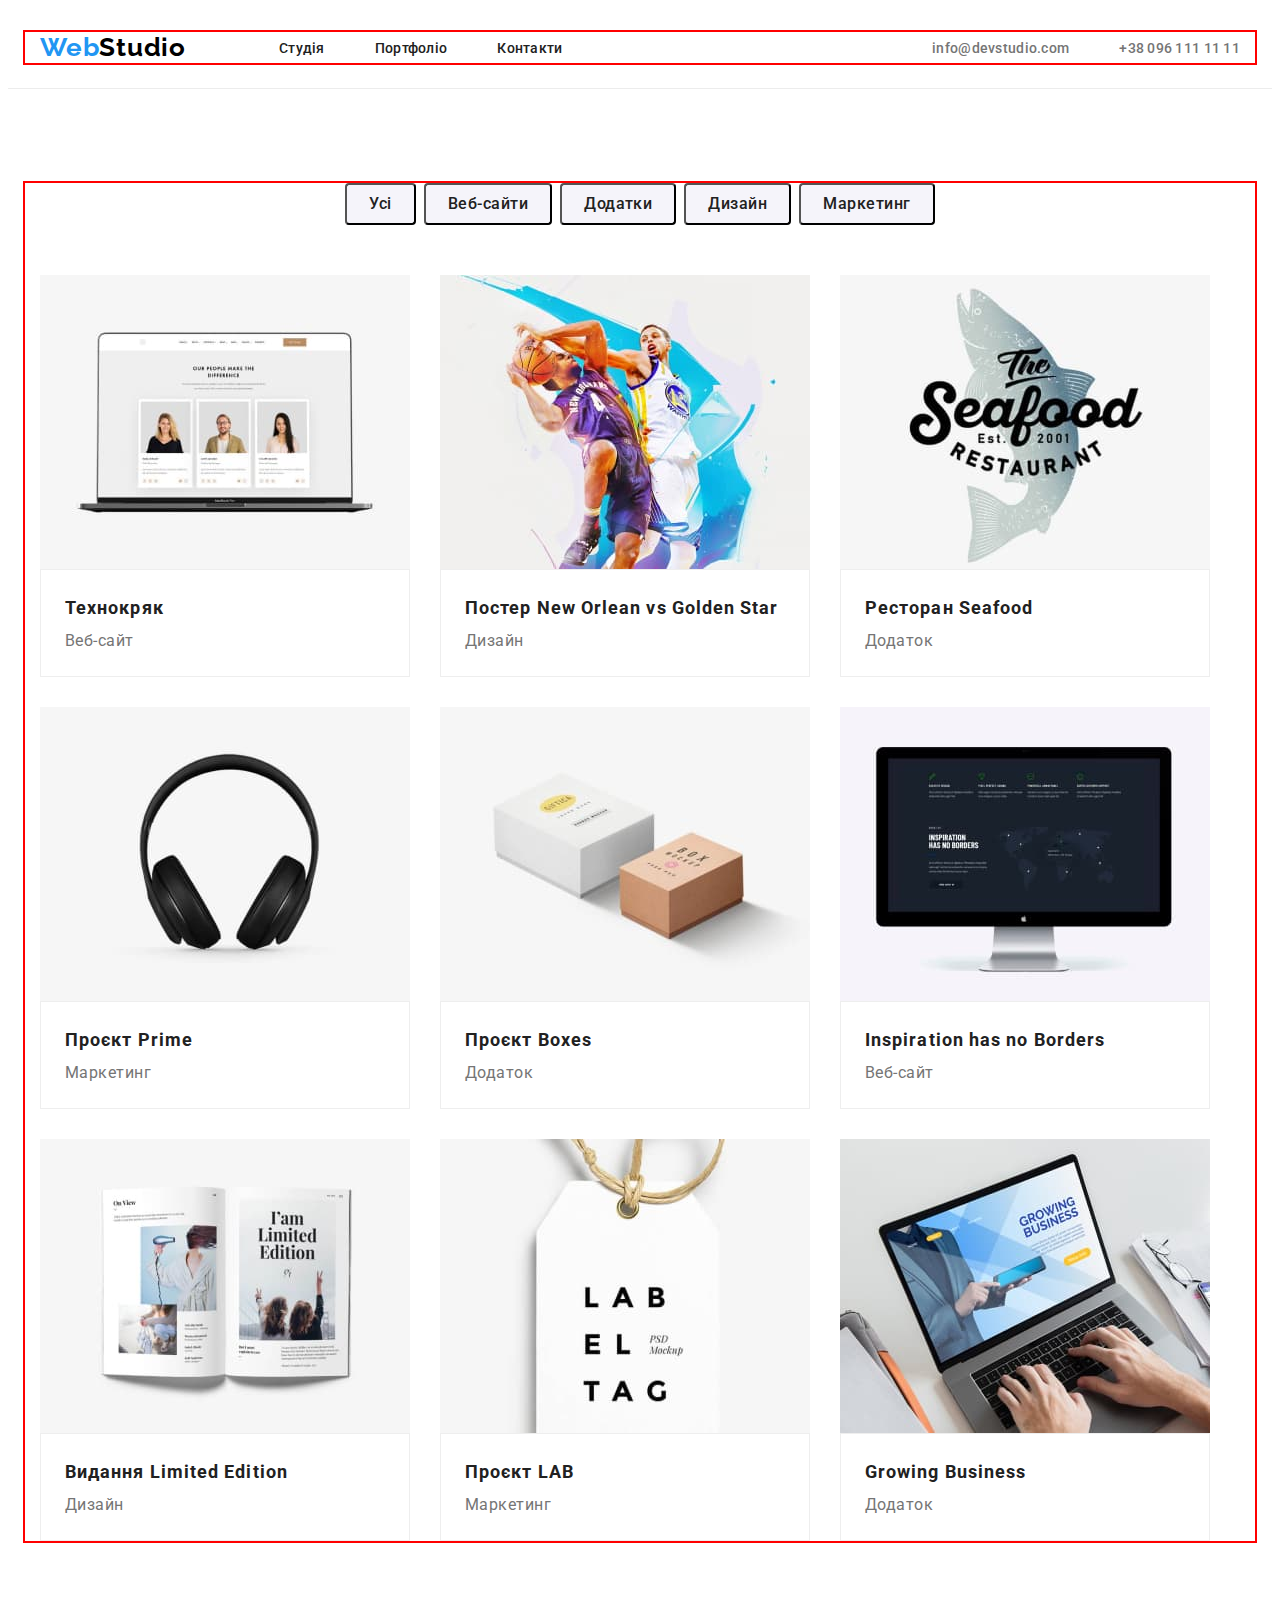
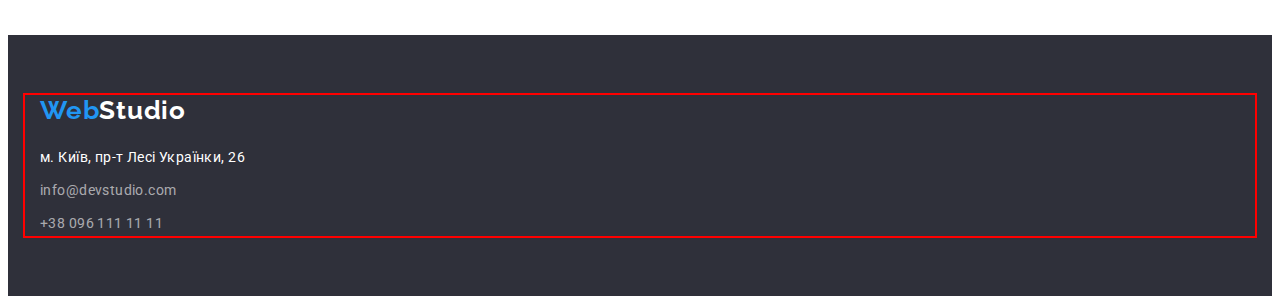
==== portfolio.html @ a434efb7 "First" ====
<!DOCTYPE html>
<html lang="uk">
<head>
    <meta charset="UTF-8">
    <meta http-equiv="X-UA-Compatible" content="IE=edge">
    <meta name="viewport" content="width=device-width, initial-scale=1.0">
    <title>Portfolio</title>
    <link rel="preconnect" href="https://fonts.googleapis.com">
    <link rel="preconnect" href="https://fonts.gstatic.com" crossorigin>
    <link href="https://fonts.googleapis.com/css2?family=Raleway:wght@700&family=Roboto:wght@400;500;700;900&display=swap" rel="stylesheet">
    <link rel="stylesheet" href="https://cdnjs.cloudflare.com/ajax/libs/modern-normalize/1.1.0/modern-normalize.min.css"
    integrity="sha512-wpPYUAdjBVSE4KJnH1VR1HeZfpl1ub8YT/NKx4PuQ5NmX2tKuGu6U/JRp5y+Y8XG2tV+wKQpNHVUX03MfMFn9Q=="
    crossorigin="anonymous" referrerpolicy="no-referrer" />
    <link rel="stylesheet" href="./css/styles.css">
</head>
<body>
    <header class="header">
        <div class="container header-container">
            <a href="./index.html" class="logo link" lang="en">
                Web<span class="logo-studio">Studio</span>
            </a>
            <nav class="header-upnav">
                <ul class="header-nav">
                    <li><a href="./index.html" class="header-nav-link link">Студія</a></li>
                    <li><a href="#" class="header-nav-link link">Портфоліо</a></li>
                    <li><a href="#" class="header-nav-link link">Контакти</a></li>
                </ul>
            </nav>
            <ul class="header-nav-list">
                <li>
                    <a class="header-nav-address link" href="mailto:info@devstudio.com">info@devstudio.com</a>
                </li>
                <li>
                    <a class="header-nav-contact link" href="tel:+380961111111">+38 096 111 11 11</a>
                </li>
            </ul>
        </div>
    </header>
    
    <main>
        <section class="portfolio">
        <div class="container">
            <ul class="all-btn">
                <li><button class="portfolio-btn" type="button">Усі</button>
                </li>
                <li><button class="portfolio-btn" type="button">Веб-сайти</button>
                </li>
                <li><button class="portfolio-btn" type="button">Додатки</button>
                </li>
                <li><button class="portfolio-btn" type="button">Дизайн</button>
                </li>
                <li><button class="portfolio-btn" type="button">Маркетинг</button>
                </li>
            </ul>
            
                <ul class="portfolio-uplist">
                    <li class="portfolio-list">
                        <img class="portfolio-item" src="./images/img1.jpg" alt="Веб-сайт" width="370" height="294">
                        <div class="under-photo">
                            <h2 class="portfolio-title">Технокряк</h2>
                            <p class="portfolio-text">Веб-сайт</p>
                        </div>
                    </li>
                    <li class="portfolio-list">
                        <img class="portfolio-item" src="./images/img2.jpg" alt="Дизайн"  width="370" height="294">
                        <div class="under-photo">
                            <h2 class="portfolio-title">Постер New Orlean vs Golden Star</h2>
                            <p class="portfolio-text">Дизайн</p>
                        </div>
                    </li>
                    <li class="portfolio-list">
                        <img class="portfolio-item" src="./images/img3.jpg" alt="Додаток"  width="370" height="294">
                        <div class="under-photo">
                            <h2 class="portfolio-title">Ресторан Seafood</h2>
                            <p class="portfolio-text">Додаток</p>
                        </div>
                    </li>
                    <li class="portfolio-list">
                        <img class="portfolio-item" src="./images/img4.jpg" alt="Маркетинг"  width="370" height="294">
                        <div class="under-photo">
                            <h2 class="portfolio-title">Проєкт Prime</h2>
                            <p class="portfolio-text">Маркетинг</p>
                        </div>
                    </li>
                    <li class="portfolio-list">
                        <img class="portfolio-item" src="./images/img5.jpg" alt="Додаток" width="370" height="294">
                        <div class="under-photo">
                            <h2 class="portfolio-title">Проєкт Boxes</h2>
                            <p class="portfolio-text">Додаток</p>
                        </div>
                    </li>
                    <li class="portfolio-list">
                        <img class="portfolio-item" src="./images/img6.jpg" alt="Веб-сайт" width="370" height="294">
                        <div class="under-photo">
                            <h2 class="portfolio-title">Inspiration has no Borders</h2>
                            <p class="portfolio-text">Веб-сайт</p>
                        </div>
                    </li>
                    <li class="portfolio-list">
                        <img class="portfolio-item" src="./images/img7.jpg" alt="Дизайн" width="370" height="294">
                        <div class="under-photo">
                            <h2 class="portfolio-title">Видання Limited Edition</h2>
                            <p class="portfolio-text">Дизайн</p>
                        </div>
                    </li>
                    <li class="portfolio-list">
                        <img class="portfolio-item" src="./images/img8.jpg" alt="Маркетинг" width="370" height="294">
                        <div class="under-photo">
                            <h2 class="portfolio-title">Проєкт LAB</h2>
                            <p class="portfolio-text">Маркетинг</p>
                        </div>
                    </li>
                    <li class="portfolio-list">
                        <img class="portfolio-item" src="./images/img9.jpg" alt="Додаток" width="370" height="294">
                        <div class="under-photo">
                            <h2 class="portfolio-title">Growing Business</h2>
                            <p class="portfolio-text">Додаток</p>
                        </div>
                    </li>
                </ul>
        </div>
        </section>
    </main>
    
    <footer class="footer">
        <div class="container">
            <a class="logo-footer link" href="./index.html">
                Web<span class="logo-studio-footer">Studio</span>
            </a>
            <address class="footer-address">
                <ul class="footer-address-list">
                    <li class="footer-contact">
                        <a class="footer-contact-address link" href="https://goo.gl/maps/bJUDp4eKKRwuamcF7" target="_blank"
                            rel="noopener noreferrer">м. Київ, пр-т Лесі Українки, 26</a>
                    </li>
                    <li class="footer-contact">
                        <a class="footer-contact-link link" href="mailto:info@devstudio.com">info@devstudio.com</a>
                    </li>
                    <li class="footer-contact">
                        <a class="footer-contact-link link" href="tel:+380961111111">+38 096 111 11 11</a>
                    </li>
                </ul>
            </address>
        </div>
    </footer>
</body>
</html>
---- css/styles.css ----
:root{
--title-color: #212121;
--subtitle-color: #757575;
--blue-active-color: #2196F3;
--white-title-color: #FFFFFF;
--white-btm-color: #FFFFFF;
}
h1,
h2,
h3,
h4,
h5,
h6,
p {
    margin: 0;
}

ul {
    list-style: none;
    margin: 0;
    padding: 0;
}

img {
    display: block;
}

body{
    font-family: 'Roboto', sans-serif;
}
.link {
    text-decoration: none;
}
.logo{
    font-family: 'Raleway';
    font-style: normal;
    font-weight: 700;
    font-size: 26px;
    line-height: 1.1923;
    letter-spacing: 0.03em;
    color: #2196F3;
    
    margin-right: 93px;
}

.logo-studio {
    color: #000000;
}
.logo-studio-footer {
    color: #FFFFFF;
}

.container {
    width: 1200px;
    padding-left: 15px;
    padding-right: 15px;
    margin: 0 auto;
    outline: 2px solid red;
}

/* ------------HEADER-------------- */

.header-container{
    display: flex;
    align-items: center;
}

.header {
    padding-top: 24px;
    padding-bottom: 25px;
    border-bottom: 1px solid rgba(236, 236, 236, 1);
}

.header-upnav {
    display: flex;
}

.header-nav {
    list-style: none;
    display: flex;
    gap: 50px;
}


.header-nav-link {
    font-weight: 500;
    font-size: 14px;
    line-height: 1.1428;
    letter-spacing: 0.02em;
    color: var(--title-color);
    text-decoration: none;
}
.header-nav-link:hover,
.header-nav-link:focus{
    color: var(--blue-active-color);
}

.header-nav-list {
    display: flex;
    margin-left: auto;
}

.header-nav-address {
    font-weight: 500;
    font-size: 14px;
    line-height: 1.1428;
    letter-spacing: 0.02em;
    color: var(--subtitle-color);
    margin-right: 50px;
    }
.header-nav-address:hover,
.header-nav-address:focus {
color: var(--blue-active-color);
}
.header-nav-contact {
    font-weight: 500;
    font-size: 14px;
    line-height: 1.1428;
    letter-spacing: 0.02em;
    color: var(--subtitle-color);
}
.header-nav-contact:hover,
.header-nav-contact:focus {
color: var(--blue-active-color);
}

/* ------------HERO-------------- */

.hero {
    background: #2F303A;
    padding-top: 200px;
    padding-bottom: 200px;
}
.hero-title {
    font-weight: 900;
    font-size: 44px;
    line-height: 1.3636;
    text-align: center;
    letter-spacing: 0.06em;
    color: var(--white-title-color);
    text-transform: uppercase;
    margin-bottom: 30px;
}
.hero-btn {
    font-family: inherit;
    font-weight: 700;
    font-size: 16px;
    line-height: 1.875;
    display: flex;
    align-items: center;
    text-align: center;
    letter-spacing: 0.06em;
    color: var(--white-btm-color);
    background: #2196F3;
    box-shadow: 0px 4px 4px rgba(0, 0, 0, 0.15);
    border-radius: 4px;
    cursor: pointer;
    display: block;
    margin: 0 auto;
    width: 216px;
    height: 50px;
}

/* ------------ABOUT-------------- */

.about {
    padding-top: 94px;
    padding-bottom: 94px;
}

.about-uplist {
    display: flex;
    gap: 30px;
}

.about-list {
    flex-basis: calc((100% - 90px) / 4);
}

.about-title {
    font-size: 14px;
    line-height: 1.1428;
    letter-spacing: 0.03em;
    text-transform: uppercase;
    color: var(--title-color);
    margin-bottom: 10px;
}
.about-subtitle {
    font-size: 14px;
    line-height: 1.7142;
    letter-spacing: 0.03em;
    color: var(--subtitle-color);
}

/* ------------EXAMPLE-------------- */

.example {
    padding-bottom: 94px;
}
.example-title {
    font-size: 36px;
    line-height: 1.17;
    text-align: center;
    letter-spacing: 0.03em;
    color: var(--title-color);
    margin-bottom: 50px;
}
.example-list {
    display: flex;
    justify-content: space-between;
}


.example-item {}

/* ------------TEAM-------------- */

.team {
    background: #F5F4FA;
    padding-top: 94px;
    padding-bottom: 94px;
}
.team-title {
    font-size: 36px;
    line-height: 1.17;
    text-align: center;
    letter-spacing: 0.03em;
    color: var(--title-color);
    margin-bottom: 50px;
}
.team-uplist {
    display: flex;
    gap: 30px;
}

.team-list {}

.team-item {
}

.team-description {
    padding-top: 30px;
    padding-bottom: 30px;
}

.team-name {
    font-weight: 500;
    font-size: 16px;
    line-height: 1.1875;
    text-align: center;
    letter-spacing: 0.03em;
    color: var(--title-color);
    margin-bottom: 10px;
}
.team-position {
    font-size: 16px;
    line-height: 1.1875;
    text-align: center;
    letter-spacing: 0.03em;
    color: var(--subtitle-color);
}

/* ------------FOOTER-------------- */

.footer {
background: #2F303A;
padding-top: 60px;
padding-bottom: 60px;
}
.logo-footer {
    font-family: 'Raleway';
    font-style: normal;
    font-weight: 700;
    font-size: 26px;
    line-height: 1.1923;
    letter-spacing: 0.03em;
    color: #2196F3;
}

.footer-address {
    margin-top: 20px;
}
.footer-address-list{
}

.footer-contact {
    font-size: 14px;
    line-height: 1.7142;
    letter-spacing: 0.03em;
    font-style: normal;
    margin-top: 9px;
}

.footer-contact-address {
color: #FFFFFF;
}
.footer-contact-link{
    color: rgba(255, 255, 255, 0.6)
}
/* ------------PORTFOLIO-------------- */

.portfolio {
    padding-top: 94px;
    padding-bottom: 94px;
}
.all-btn {
    margin-bottom: 50px;

    display: flex;
    gap: 8px;
    justify-content: center;
}

.portfolio-btn {
    font-family: 'Roboto';
    font-style: normal;
    font-weight: 500;
    font-size: 16px;
    line-height: 1.625;
    text-align: center;
    letter-spacing: 0.03em;
    color: #212121;
    cursor: pointer;
    background: #F5F4FA;
    border-radius: 4px;
    padding: 6px 22px 6px 22px;
}
.portfolio-btn:hover,
.portfolio-btn:focus{
background: #2196F3;
box-shadow: 0px 3px 1px rgba(0, 0, 0, 0.1), 0px 1px 2px rgba(0, 0, 0, 0.08), 0px 2px 2px rgba(0, 0, 0, 0.12);
border-radius: 4px;
color: #FFFFFF;
}

.portfolio-uplist {
    display: flex;
    gap: 30px;
    flex-wrap: wrap;
}

.portfolio-list {}

.portfolio-item {}

.under-photo {
    padding: 20px 24px;
    border: 1px solid #EEEEEE;
}

.portfolio-title {
    font-size: 18px;
    line-height: 2;
    letter-spacing: 0.06em;
    color: var(--title-color);
}
.portfolio-text {
    font-size: 16px;
    line-height: 1.875;
    letter-spacing: 0.03em;
    color: var(--subtitle-color);
}
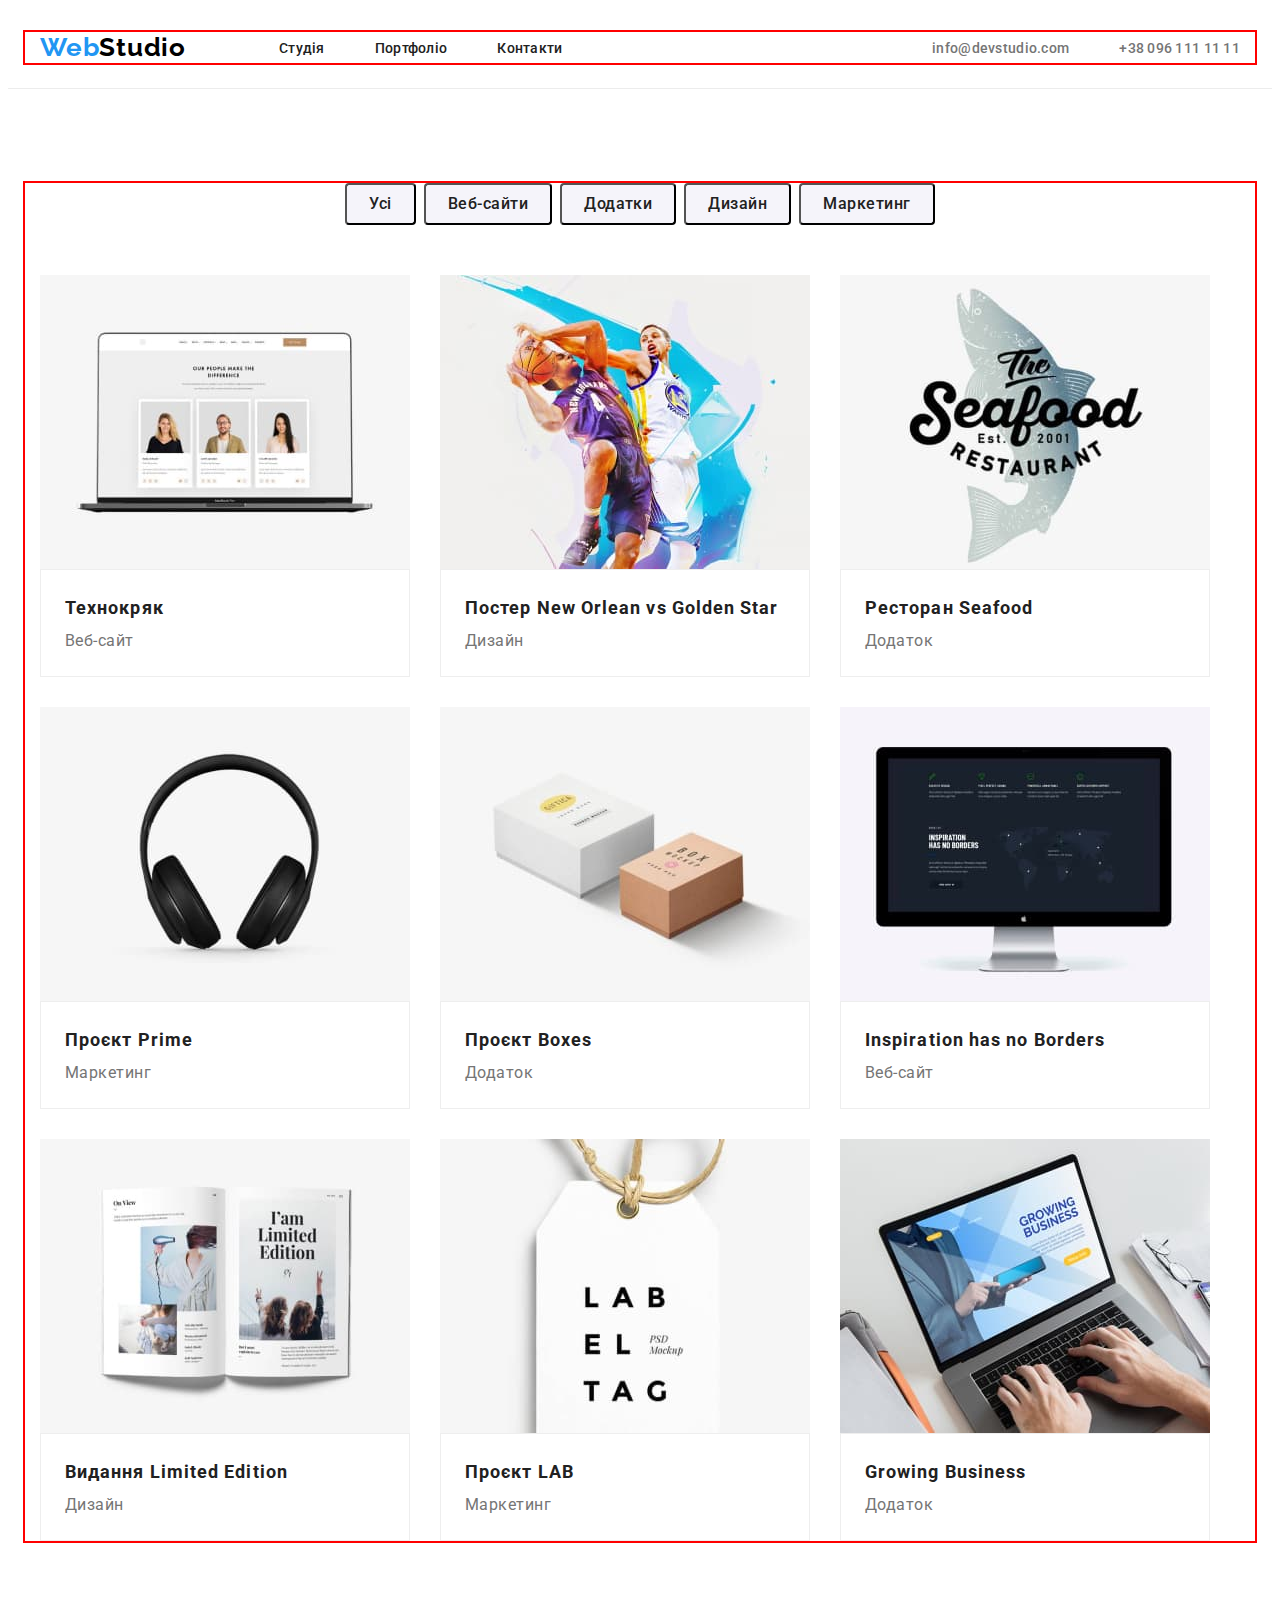
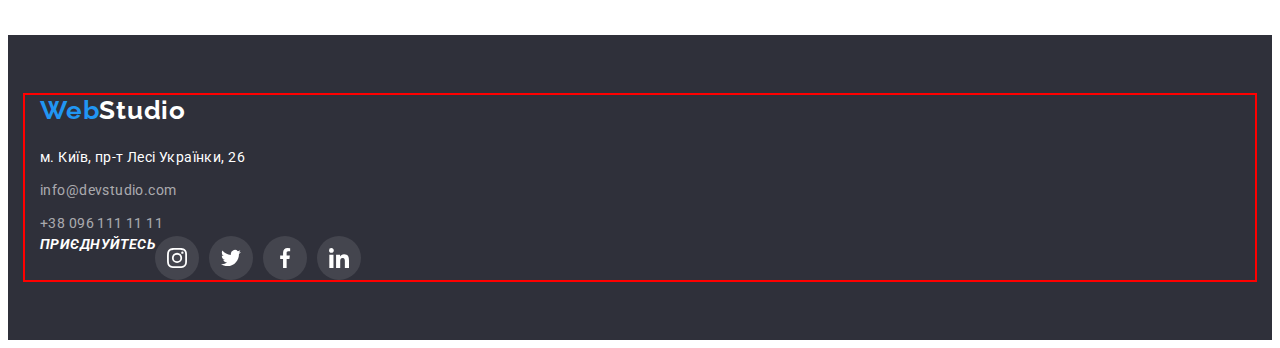
==== commit 34ca97b9: "Sunday" ====
--- a/portfolio.html
+++ b/portfolio.html
@@ -140,6 +140,39 @@
                         <a class="footer-contact-link link" href="tel:+380961111111">+38 096 111 11 11</a>
                     </li>
                 </ul>
+                <div class="footer-soc">
+                    <h3 class="footer-title">приєднуйтесь</h3>
+                    <ul class="team-soc-list">
+                        <li class="footer-soc-item">
+                            <a class="footer-soc-link link" href="#">
+                                <svg class="footer-soc-icon" width="20" height="20">
+                                    <use href="./images/icons.svg#icon-instagram"></use>
+                                </svg>
+                            </a>
+                        </li>
+                        <li class="footer-soc-item">
+                            <a class="footer-soc-link link" href="#">
+                                <svg class="footer-soc-icon" width="20" height="20">
+                                    <use href="./images/icons.svg#icon-twitter"></use>
+                                </svg>
+                            </a>
+                        </li>
+                        <li class="footer-soc-item">
+                            <a class="footer-soc-link link" href="#">
+                                <svg class="footer-soc-icon" width="20" height="20">
+                                    <use href="./images/icons.svg#icon-facebook"></use>
+                                </svg>
+                            </a>
+                        </li>
+                        <li class="footer-soc-item">
+                            <a class="footer-soc-link link" href="#">
+                                <svg class="footer-soc-icon" width="20" height="20">
+                                    <use href="./images/icons.svg#icon-linkedin"></use>
+                                </svg>
+                            </a>
+                        </li>
+                    </ul>
+                </div>
             </address>
         </div>
     </footer>
--- a/css/styles.css
+++ b/css/styles.css
@@ -4,6 +4,7 @@
 --blue-active-color: #2196F3;
 --white-title-color: #FFFFFF;
 --white-btm-color: #FFFFFF;
+--fill-icons-color: #AFB1B8;
 }
 h1,
 h2,
@@ -258,7 +259,96 @@
     text-align: center;
     letter-spacing: 0.03em;
     color: var(--subtitle-color);
-}
+    margin-bottom: 16px;
+}
+
+.team-soc-list {
+    display: flex;
+    justify-content: center;
+    gap: 10px;
+}
+
+.team-soc-item {
+    width: 44px;
+    height: 44px;
+}
+
+.team-soc-link {
+    width: 100%;
+    height: 100%;
+    background-color: #FFFFFF;
+    border-radius: 50%;
+    display: flex;
+    align-items: center;
+    justify-content: center;
+}
+
+.team-soc-icon {
+    fill: var(--fill-icons-color);
+}
+
+.team-soc-link:hover,
+.team-soc-link:focus {
+    background-color: var(--blue-active-color);
+}
+
+.team-soc-link:hover .team-soc-icon,
+.team-soc-link:focus .team-soc-icon {
+    fill: #FFFFFF;
+}
+
+/* ------------Custom-------------- */
+
+.custom {
+    background: #F5F4FA;
+    padding-top: 94px;
+    padding-bottom: 94px;
+}
+
+.custom-title {
+    font-size: 36px;
+    line-height: 1.17;
+    text-align: center;
+    letter-spacing: 0.03em;
+    color: var(--title-color);
+    margin-bottom: 50px;
+}
+
+.custom-list {
+    display: flex;
+    justify-content: center;
+    gap: 30px;
+}
+
+.custom-item {
+    width: 170px;
+    height: 92px;
+}
+
+.custom-link {
+    width: 100%;
+    height: 100%;
+    border: 1px solid #AFB1B8;
+    border-radius: 4px;
+    display: flex;
+    align-items: center;
+    justify-content: center;
+}
+
+.custom-icon {
+fill: var(--fill-icons-color);
+}
+
+.custom-link:hover,
+.custom-link:focus {
+    border-color: #2196F3;
+}
+
+.custom-link:hover .custom-icon,
+.custom-link:focus .custom-icon {
+    fill: #2196F3;
+}
+
 
 /* ------------FOOTER-------------- */
 
@@ -297,6 +387,51 @@
 .footer-contact-link{
     color: rgba(255, 255, 255, 0.6)
 }
+
+.footer-soc {
+    display: flex;
+    margin-right: 70px;
+}
+
+.footer-title {
+    font-size: 14px;
+    line-height: 1.1428;
+    letter-spacing: 0.03em;
+    text-transform: uppercase;
+    color: #FFFFFF;
+    cursor: none;
+}
+
+.team-soc-list {
+    display: flex;
+    justify-content: center;
+    gap: 10px;
+}
+
+.footer-soc-item {
+    width: 44px;
+    height: 44px;
+}
+
+.footer-soc-link {
+    width: 100%;
+    height: 100%;
+    background-color: rgba(255, 255, 255, 0.1);
+    border-radius: 50%;
+    display: flex;
+    align-items: center;
+    justify-content: center;
+}
+
+.footer-soc-icon {
+fill: #FFFFFF;
+}
+
+.footer-soc-link:hover,
+.footer-soc-link:focus {
+    background-color: var(--blue-active-color);
+}
+
 /* ------------PORTFOLIO-------------- */
 
 .portfolio {
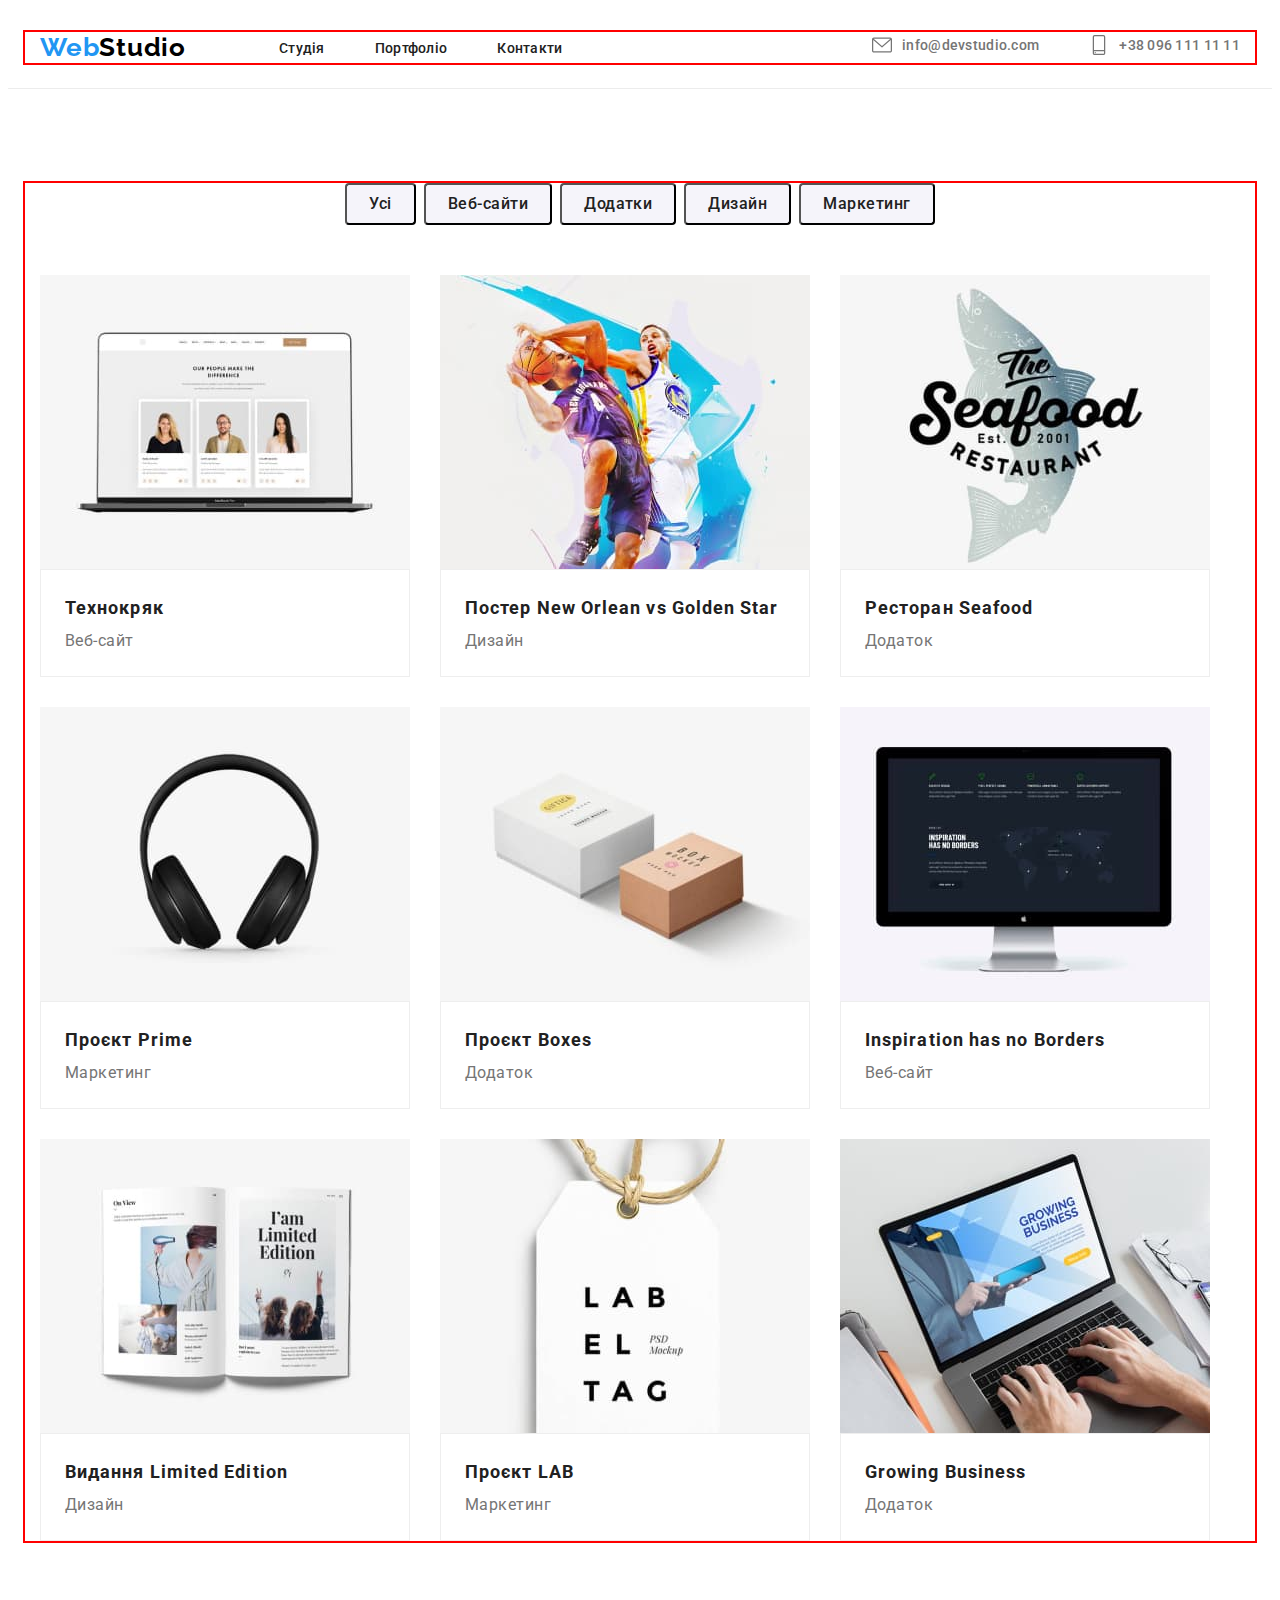
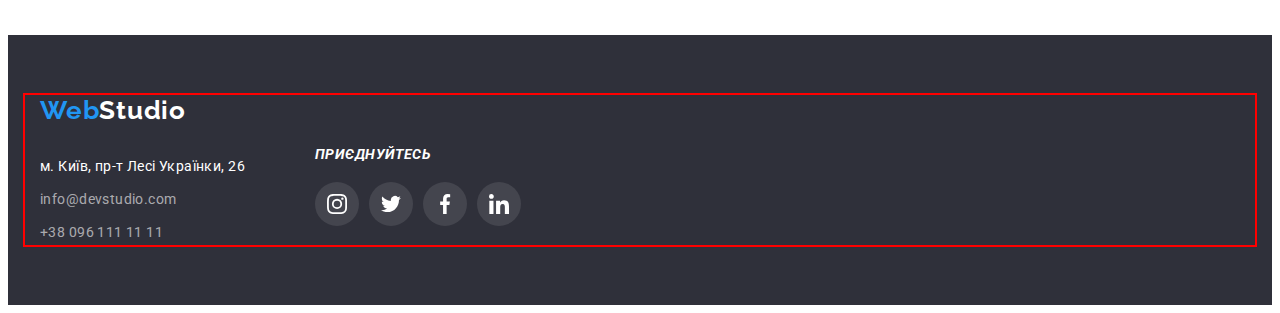
==== commit db8426ac: "Monday" ====
--- a/portfolio.html
+++ b/portfolio.html
@@ -28,7 +28,21 @@
             </nav>
             <ul class="header-nav-list">
                 <li>
+                    <a class="header-soc-link link" href="#">
+                        <svg class="header-soc-icon" width="20" height="20">
+                            <use href="./images/icons.svg#icon-envelope"></use>
+                        </svg>
+                    </a>
+                </li>
+                <li>
                     <a class="header-nav-address link" href="mailto:info@devstudio.com">info@devstudio.com</a>
+                </li>
+                <li>
+                    <a class="header-soc-link link" href="#">
+                        <svg class="header-soc-icon" width="20" height="20">
+                            <use href="./images/icons.svg#icon-smartphone"></use>
+                        </svg>
+                    </a>
                 </li>
                 <li>
                     <a class="header-nav-contact link" href="tel:+380961111111">+38 096 111 11 11</a>
--- a/css/styles.css
+++ b/css/styles.css
@@ -101,6 +101,14 @@
     margin-left: auto;
 }
 
+.header-soc-link {
+    margin-right: 10px;
+}
+
+.header-soc-icon {
+    fill: #757575;
+}
+
 .header-nav-address {
     font-weight: 500;
     font-size: 14px;
@@ -109,8 +117,8 @@
     color: var(--subtitle-color);
     margin-right: 50px;
     }
-.header-nav-address:hover,
-.header-nav-address:focus {
+.header-nav-address:hover  .header-soc-icon,
+.header-nav-address:focus  .header-soc-icon {
 color: var(--blue-active-color);
 }
 .header-nav-contact {
@@ -120,8 +128,8 @@
     letter-spacing: 0.02em;
     color: var(--subtitle-color);
 }
-.header-nav-contact:hover,
-.header-nav-contact:focus {
+.header-nav-contact:hover  .header-soc-icon,
+.header-nav-contact:focus  .header-soc-icon {
 color: var(--blue-active-color);
 }
 
@@ -368,6 +376,7 @@
 }
 
 .footer-address {
+    display: flex;
     margin-top: 20px;
 }
 .footer-address-list{
@@ -389,8 +398,7 @@
 }
 
 .footer-soc {
-    display: flex;
-    margin-right: 70px;
+    margin-left: 70px;
 }
 
 .footer-title {
@@ -400,6 +408,7 @@
     text-transform: uppercase;
     color: #FFFFFF;
     cursor: none;
+    margin-bottom: 20px;
 }
 
 .team-soc-list {
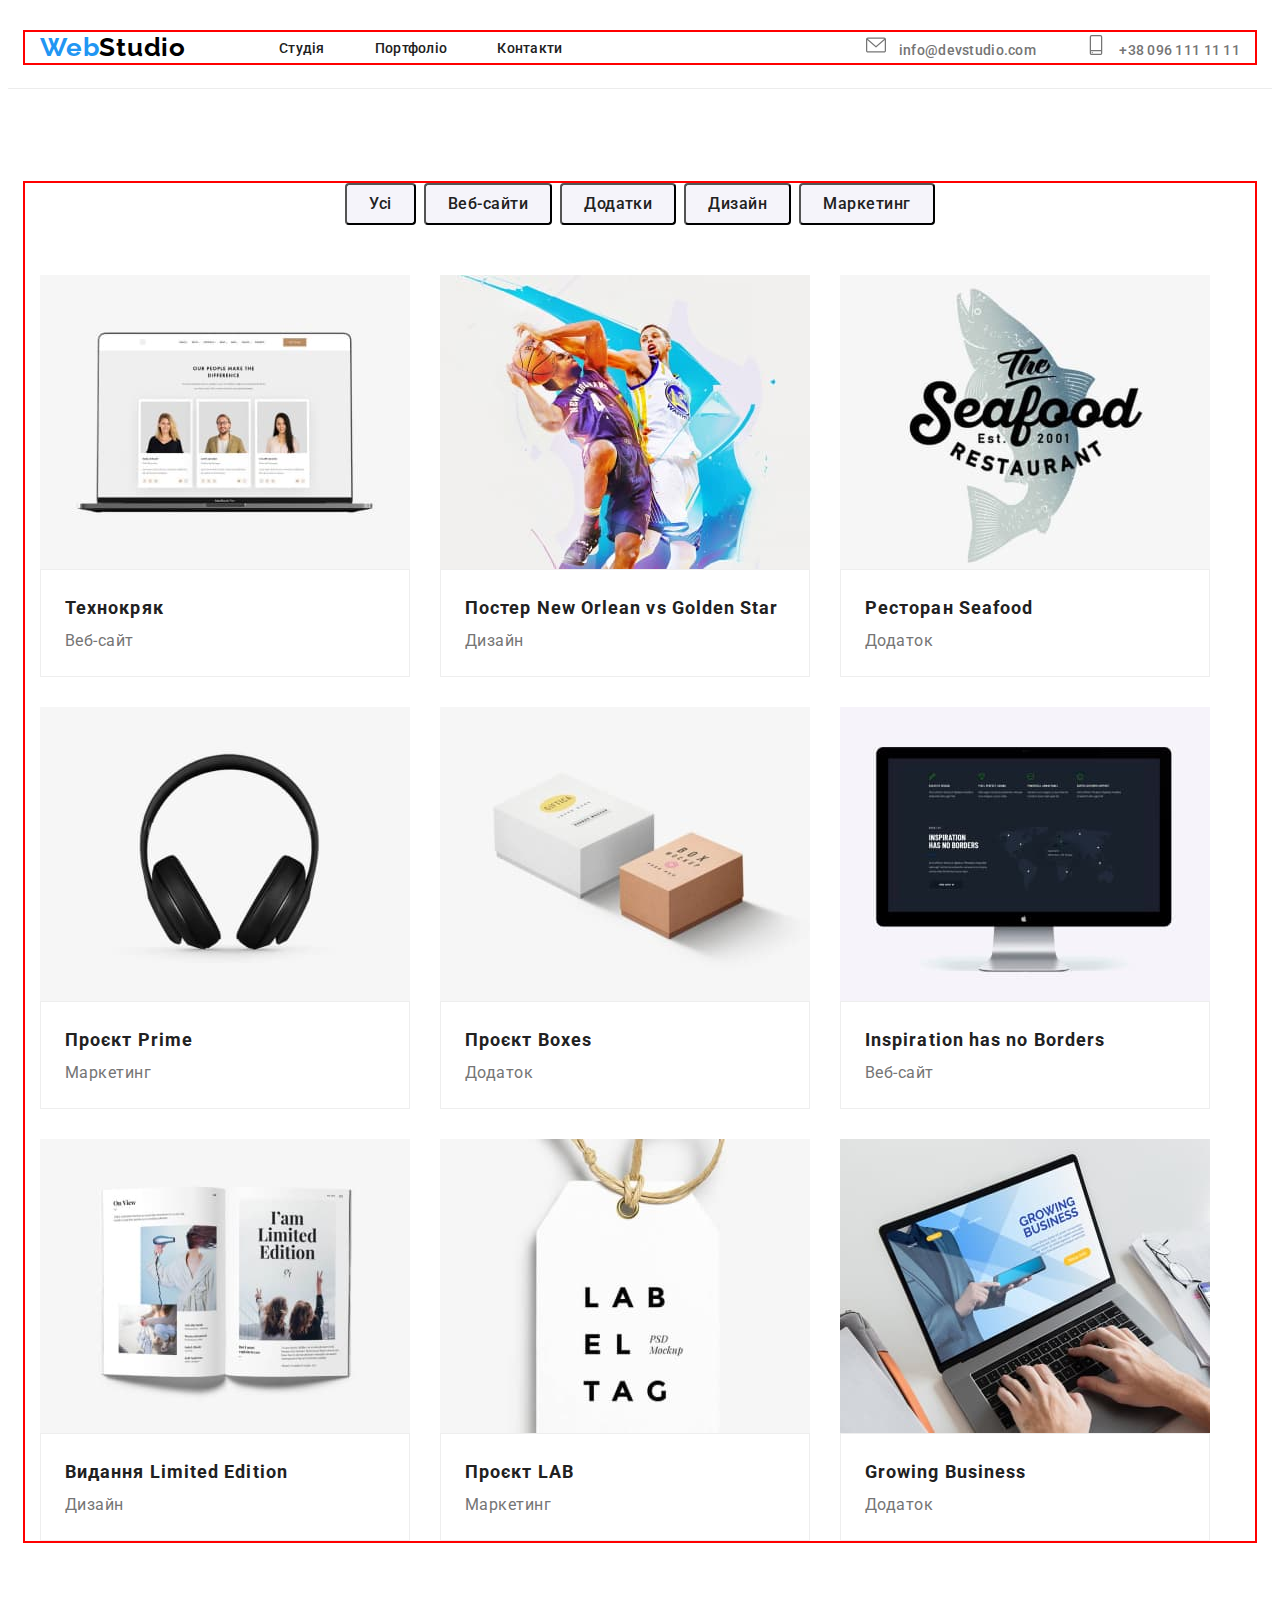
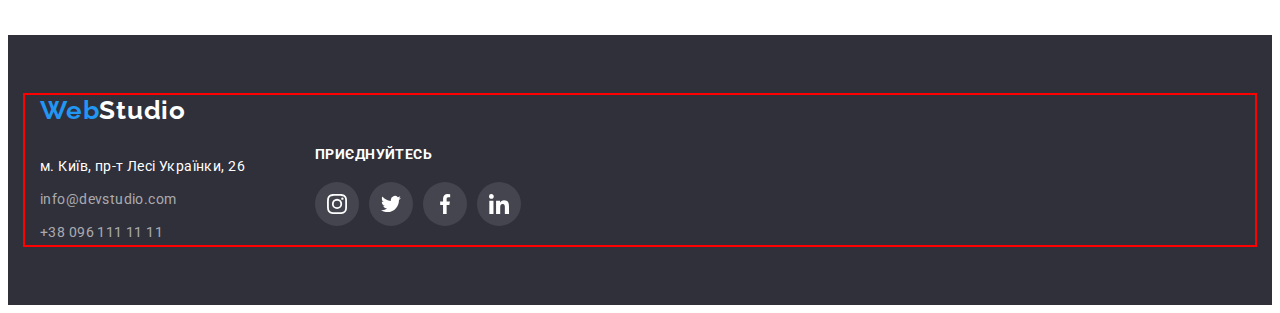
==== commit 087b4657: "HM4" ====
--- a/portfolio.html
+++ b/portfolio.html
@@ -28,24 +28,20 @@
             </nav>
             <ul class="header-nav-list">
                 <li>
-                    <a class="header-soc-link link" href="#">
+                    <a class="header-nav-address link" href="mailto:info@devstudio.com">
                         <svg class="header-soc-icon" width="20" height="20">
                             <use href="./images/icons.svg#icon-envelope"></use>
                         </svg>
+                        info@devstudio.com
                     </a>
                 </li>
                 <li>
-                    <a class="header-nav-address link" href="mailto:info@devstudio.com">info@devstudio.com</a>
-                </li>
-                <li>
-                    <a class="header-soc-link link" href="#">
+                    <a class="header-nav-contact link" href="tel:+380961111111">
                         <svg class="header-soc-icon" width="20" height="20">
                             <use href="./images/icons.svg#icon-smartphone"></use>
                         </svg>
+                        +38 096 111 11 11
                     </a>
-                </li>
-                <li>
-                    <a class="header-nav-contact link" href="tel:+380961111111">+38 096 111 11 11</a>
                 </li>
             </ul>
         </div>
@@ -155,7 +151,7 @@
                     </li>
                 </ul>
                 <div class="footer-soc">
-                    <h3 class="footer-title">приєднуйтесь</h3>
+                    <h2 class="footer-title">приєднуйтесь</h2>
                     <ul class="team-soc-list">
                         <li class="footer-soc-item">
                             <a class="footer-soc-link link" href="#">
--- a/css/styles.css
+++ b/css/styles.css
@@ -101,14 +101,6 @@
     margin-left: auto;
 }
 
-.header-soc-link {
-    margin-right: 10px;
-}
-
-.header-soc-icon {
-    fill: #757575;
-}
-
 .header-nav-address {
     font-weight: 500;
     font-size: 14px;
@@ -117,10 +109,22 @@
     color: var(--subtitle-color);
     margin-right: 50px;
     }
-.header-nav-address:hover  .header-soc-icon,
-.header-nav-address:focus  .header-soc-icon {
+
+.header-soc-icon {
+fill: #757575;
+margin-right: 10px;
+}
+
+.header-nav-address:hover,
+.header-nav-address:focus {
 color: var(--blue-active-color);
 }
+
+.header-nav-address:hover .header-soc-icon,
+.header-nav-address:focus .header-soc-icon {
+    fill: var(--blue-active-color);
+}
+
 .header-nav-contact {
     font-weight: 500;
     font-size: 14px;
@@ -128,18 +132,31 @@
     letter-spacing: 0.02em;
     color: var(--subtitle-color);
 }
-.header-nav-contact:hover  .header-soc-icon,
-.header-nav-contact:focus  .header-soc-icon {
+
+.header-nav-contact:hover,
+.header-nav-contact:focus {
 color: var(--blue-active-color);
 }
 
+.header-nav-contact:hover .header-soc-icon,
+.header-nav-contact:focus .header-soc-icon {
+    fill: var(--blue-active-color);
+}
 /* ------------HERO-------------- */
 
-.hero {
-    background: #2F303A;
+.hero{
+background-image: linear-gradient(rgba(47, 48, 58, 0.4),
+    rgba(47, 48, 58, 0.4)),
+    url(../images/hero_image.jpg);
+
+    background-position: center;
+    background-size: cover;
+    margin: 0 auto;
+
     padding-top: 200px;
     padding-bottom: 200px;
 }
+
 .hero-title {
     font-weight: 900;
     font-size: 44px;
@@ -201,6 +218,20 @@
     color: var(--subtitle-color);
 }
 
+.about-link {
+    width: 270px;
+    height: 120px;
+    background: #F5F4FA;
+    border-radius: 4px;
+    display: flex;
+    align-items: center;
+    justify-content: center;
+    margin-bottom: 30px;
+}
+
+.about-icon {
+}
+
 /* ------------EXAMPLE-------------- */
 
 .example {
@@ -354,7 +385,7 @@
 
 .custom-link:hover .custom-icon,
 .custom-link:focus .custom-icon {
-    fill: #2196F3;
+    fill: var(--blue-active-color);
 }
 
 
@@ -402,12 +433,12 @@
 }
 
 .footer-title {
+    font-style: normal;
     font-size: 14px;
     line-height: 1.1428;
     letter-spacing: 0.03em;
     text-transform: uppercase;
     color: #FFFFFF;
-    cursor: none;
     margin-bottom: 20px;
 }
 
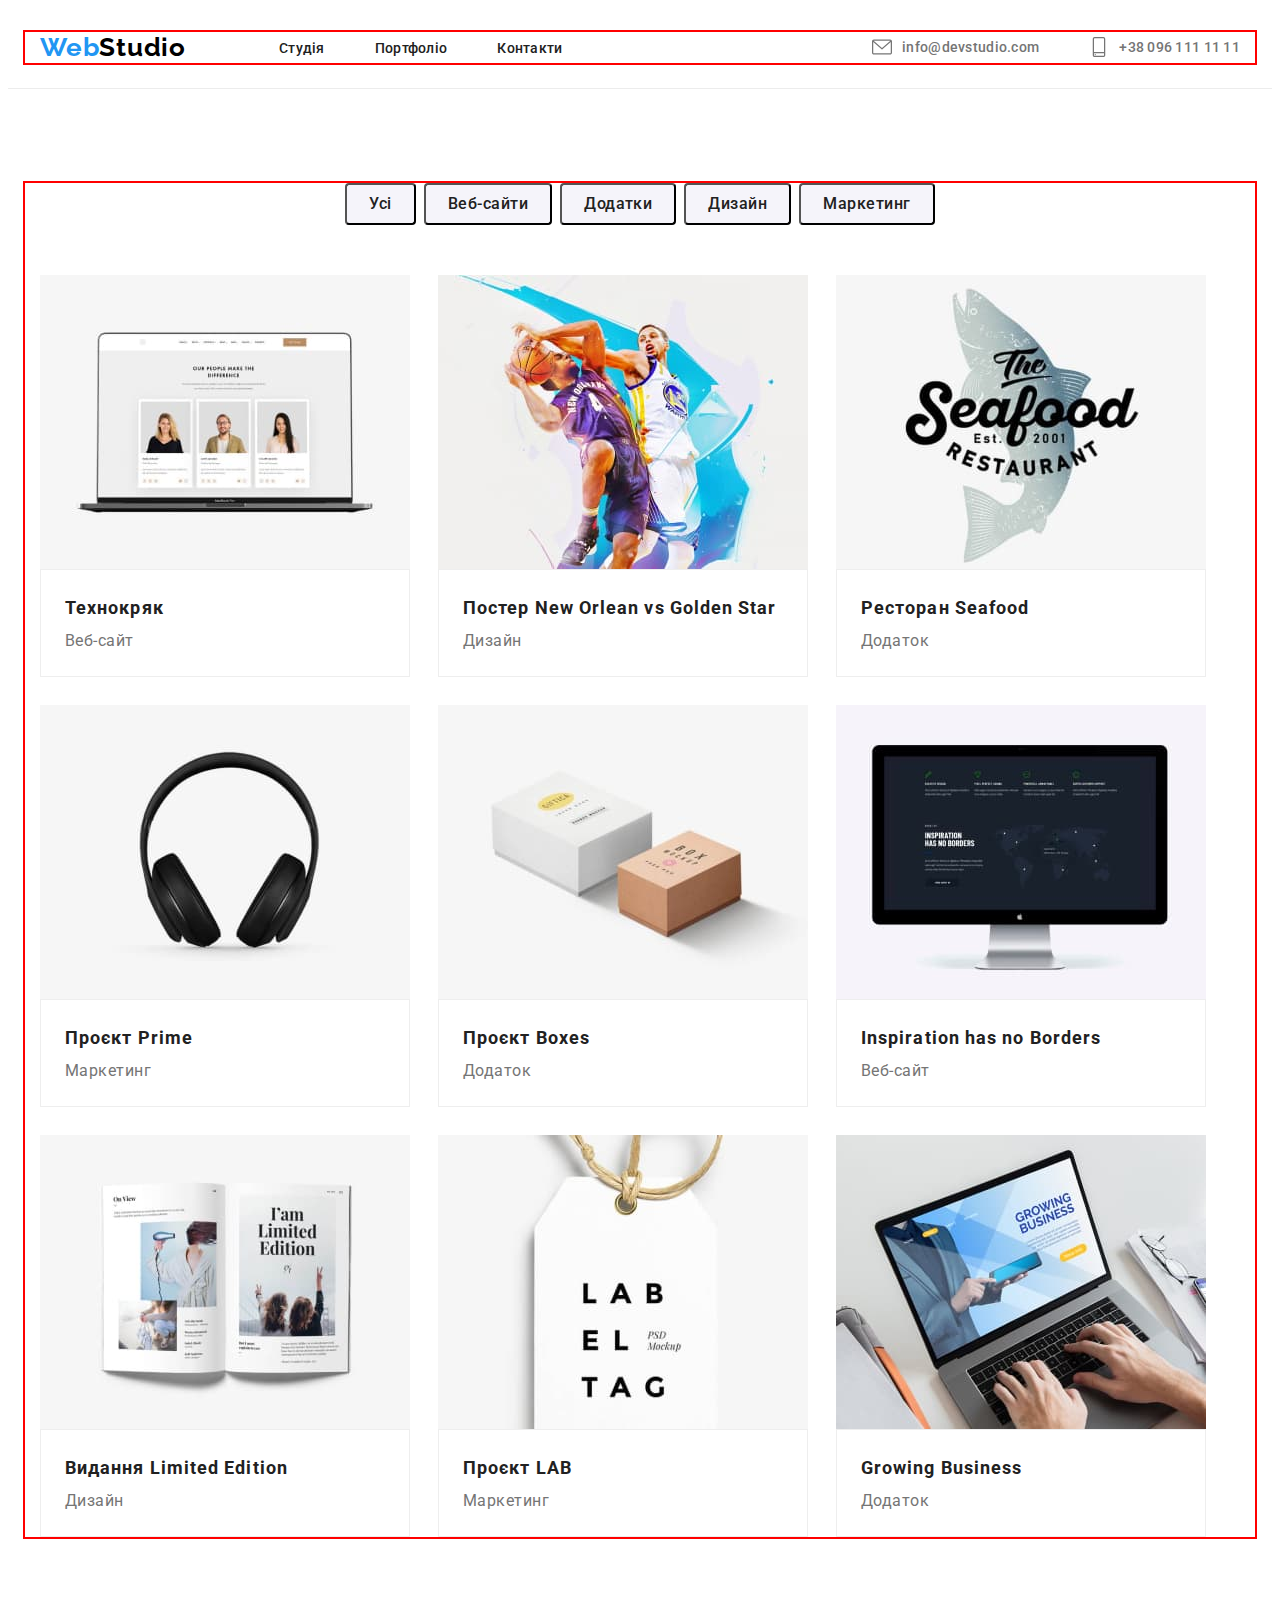
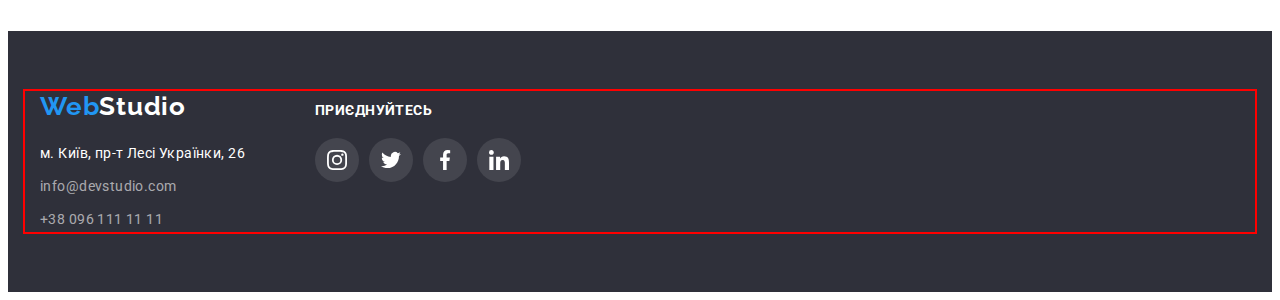
==== commit b3a3a27c: "HW4" ====
--- a/portfolio.html
+++ b/portfolio.html
@@ -27,7 +27,7 @@
                 </ul>
             </nav>
             <ul class="header-nav-list">
-                <li>
+                <li class="header-nav-downlist">
                     <a class="header-nav-address link" href="mailto:info@devstudio.com">
                         <svg class="header-soc-icon" width="20" height="20">
                             <use href="./images/icons.svg#icon-envelope"></use>
@@ -35,7 +35,7 @@
                         info@devstudio.com
                     </a>
                 </li>
-                <li>
+                <li class="header-nav-downlist">
                     <a class="header-nav-contact link" href="tel:+380961111111">
                         <svg class="header-soc-icon" width="20" height="20">
                             <use href="./images/icons.svg#icon-smartphone"></use>
@@ -64,69 +64,87 @@
             </ul>
             
                 <ul class="portfolio-uplist">
-                    <li class="portfolio-list">
-                        <img class="portfolio-item" src="./images/img1.jpg" alt="Веб-сайт" width="370" height="294">
-                        <div class="under-photo">
-                            <h2 class="portfolio-title">Технокряк</h2>
-                            <p class="portfolio-text">Веб-сайт</p>
-                        </div>
-                    </li>
-                    <li class="portfolio-list">
-                        <img class="portfolio-item" src="./images/img2.jpg" alt="Дизайн"  width="370" height="294">
-                        <div class="under-photo">
-                            <h2 class="portfolio-title">Постер New Orlean vs Golden Star</h2>
-                            <p class="portfolio-text">Дизайн</p>
-                        </div>
-                    </li>
-                    <li class="portfolio-list">
-                        <img class="portfolio-item" src="./images/img3.jpg" alt="Додаток"  width="370" height="294">
-                        <div class="under-photo">
-                            <h2 class="portfolio-title">Ресторан Seafood</h2>
-                            <p class="portfolio-text">Додаток</p>
-                        </div>
-                    </li>
-                    <li class="portfolio-list">
-                        <img class="portfolio-item" src="./images/img4.jpg" alt="Маркетинг"  width="370" height="294">
-                        <div class="under-photo">
-                            <h2 class="portfolio-title">Проєкт Prime</h2>
-                            <p class="portfolio-text">Маркетинг</p>
-                        </div>
-                    </li>
-                    <li class="portfolio-list">
-                        <img class="portfolio-item" src="./images/img5.jpg" alt="Додаток" width="370" height="294">
-                        <div class="under-photo">
-                            <h2 class="portfolio-title">Проєкт Boxes</h2>
-                            <p class="portfolio-text">Додаток</p>
-                        </div>
-                    </li>
-                    <li class="portfolio-list">
-                        <img class="portfolio-item" src="./images/img6.jpg" alt="Веб-сайт" width="370" height="294">
-                        <div class="under-photo">
-                            <h2 class="portfolio-title">Inspiration has no Borders</h2>
-                            <p class="portfolio-text">Веб-сайт</p>
-                        </div>
-                    </li>
-                    <li class="portfolio-list">
-                        <img class="portfolio-item" src="./images/img7.jpg" alt="Дизайн" width="370" height="294">
-                        <div class="under-photo">
-                            <h2 class="portfolio-title">Видання Limited Edition</h2>
-                            <p class="portfolio-text">Дизайн</p>
-                        </div>
-                    </li>
-                    <li class="portfolio-list">
-                        <img class="portfolio-item" src="./images/img8.jpg" alt="Маркетинг" width="370" height="294">
-                        <div class="under-photo">
-                            <h2 class="portfolio-title">Проєкт LAB</h2>
-                            <p class="portfolio-text">Маркетинг</p>
-                        </div>
-                    </li>
-                    <li class="portfolio-list">
-                        <img class="portfolio-item" src="./images/img9.jpg" alt="Додаток" width="370" height="294">
-                        <div class="under-photo">
-                            <h2 class="portfolio-title">Growing Business</h2>
-                            <p class="portfolio-text">Додаток</p>
-                        </div>
-                    </li>
+                    <a class="portfolio-link link" href="#">
+                        <li class="portfolio-list">
+                            <img class="portfolio-item" src="./images/img1.jpg" alt="Веб-сайт" width="370" height="294">
+                            <div class="under-photo">
+                                <h2 class="portfolio-title">Технокряк</h2>
+                                <p class="portfolio-text">Веб-сайт</p>
+                            </div>
+                        </li>
+                    </a>
+                    <a class="portfolio-link link" href="#">
+                        <li class="portfolio-list">
+                            <img class="portfolio-item" src="./images/img2.jpg" alt="Дизайн"  width="370" height="294">
+                            <div class="under-photo">
+                                <h2 class="portfolio-title">Постер New Orlean vs Golden Star</h2>
+                                <p class="portfolio-text">Дизайн</p>
+                            </div>
+                        </li>
+                    </a>
+                    <a class="portfolio-link link" href="#">
+                        <li class="portfolio-list">
+                            <img class="portfolio-item" src="./images/img3.jpg" alt="Додаток"  width="370" height="294">
+                            <div class="under-photo">
+                                <h2 class="portfolio-title">Ресторан Seafood</h2>
+                                <p class="portfolio-text">Додаток</p>
+                            </div>
+                        </li>
+                    </a>
+                    <a class="portfolio-link link" href="#">
+                        <li class="portfolio-list">
+                            <img class="portfolio-item" src="./images/img4.jpg" alt="Маркетинг"  width="370" height="294">
+                            <div class="under-photo">
+                                <h2 class="portfolio-title">Проєкт Prime</h2>
+                                <p class="portfolio-text">Маркетинг</p>
+                            </div>
+                        </li>
+                    </a>
+                    <a class="portfolio-link link" href="#">
+                        <li class="portfolio-list">
+                            <img class="portfolio-item" src="./images/img5.jpg" alt="Додаток" width="370" height="294">
+                            <div class="under-photo">
+                                <h2 class="portfolio-title">Проєкт Boxes</h2>
+                                <p class="portfolio-text">Додаток</p>
+                            </div>
+                        </li>
+                    </a>
+                    <a class="portfolio-link link" href="#">
+                        <li class="portfolio-list">
+                            <img class="portfolio-item" src="./images/img6.jpg" alt="Веб-сайт" width="370" height="294">
+                            <div class="under-photo">
+                                <h2 class="portfolio-title">Inspiration has no Borders</h2>
+                                <p class="portfolio-text">Веб-сайт</p>
+                            </div>
+                        </li>
+                    </a>
+                    <a class="portfolio-link link" href="#">
+                        <li class="portfolio-list">
+                            <img class="portfolio-item" src="./images/img7.jpg" alt="Дизайн" width="370" height="294">
+                            <div class="under-photo">
+                                <h2 class="portfolio-title">Видання Limited Edition</h2>
+                                <p class="portfolio-text">Дизайн</p>
+                            </div>
+                        </li>
+                    </a>
+                    <a class="portfolio-link link" href="#">
+                        <li class="portfolio-list">
+                            <img class="portfolio-item" src="./images/img8.jpg" alt="Маркетинг" width="370" height="294">
+                            <div class="under-photo">
+                                <h2 class="portfolio-title">Проєкт LAB</h2>
+                                <p class="portfolio-text">Маркетинг</p>
+                            </div>
+                        </li>
+                    </a>
+                    <a class="portfolio-link link" href="#">
+                        <li class="portfolio-list">
+                            <img class="portfolio-item" src="./images/img9.jpg" alt="Додаток" width="370" height="294">
+                            <div class="under-photo">
+                                <h2 class="portfolio-title">Growing Business</h2>
+                                <p class="portfolio-text">Додаток</p>
+                            </div>
+                        </li>
+                    </a>
                 </ul>
         </div>
         </section>
@@ -134,55 +152,57 @@
     
     <footer class="footer">
         <div class="container">
-            <a class="logo-footer link" href="./index.html">
-                Web<span class="logo-studio-footer">Studio</span>
-            </a>
             <address class="footer-address">
-                <ul class="footer-address-list">
-                    <li class="footer-contact">
-                        <a class="footer-contact-address link" href="https://goo.gl/maps/bJUDp4eKKRwuamcF7" target="_blank"
-                            rel="noopener noreferrer">м. Київ, пр-т Лесі Українки, 26</a>
-                    </li>
-                    <li class="footer-contact">
-                        <a class="footer-contact-link link" href="mailto:info@devstudio.com">info@devstudio.com</a>
-                    </li>
-                    <li class="footer-contact">
-                        <a class="footer-contact-link link" href="tel:+380961111111">+38 096 111 11 11</a>
-                    </li>
-                </ul>
-                <div class="footer-soc">
-                    <h2 class="footer-title">приєднуйтесь</h2>
-                    <ul class="team-soc-list">
-                        <li class="footer-soc-item">
-                            <a class="footer-soc-link link" href="#">
-                                <svg class="footer-soc-icon" width="20" height="20">
-                                    <use href="./images/icons.svg#icon-instagram"></use>
-                                </svg>
-                            </a>
-                        </li>
-                        <li class="footer-soc-item">
-                            <a class="footer-soc-link link" href="#">
-                                <svg class="footer-soc-icon" width="20" height="20">
-                                    <use href="./images/icons.svg#icon-twitter"></use>
-                                </svg>
-                            </a>
-                        </li>
-                        <li class="footer-soc-item">
-                            <a class="footer-soc-link link" href="#">
-                                <svg class="footer-soc-icon" width="20" height="20">
-                                    <use href="./images/icons.svg#icon-facebook"></use>
-                                </svg>
-                            </a>
-                        </li>
-                        <li class="footer-soc-item">
-                            <a class="footer-soc-link link" href="#">
-                                <svg class="footer-soc-icon" width="20" height="20">
-                                    <use href="./images/icons.svg#icon-linkedin"></use>
-                                </svg>
-                            </a>
-                        </li>
-                    </ul>
+                <div>
+                    <a class="logo-footer link" href="./index.html">
+                        Web<span class="logo-studio-footer">Studio</span>
+                    </a>
+                        <ul class="footer-address-list">
+                            <li class="footer-contact">
+                                <a class="footer-contact-address link" href="https://goo.gl/maps/bJUDp4eKKRwuamcF7" target="_blank"
+                                    rel="noopener noreferrer">м. Київ, пр-т Лесі Українки, 26</a>
+                            </li>
+                            <li class="footer-contact">
+                                <a class="footer-contact-link link" href="mailto:info@devstudio.com">info@devstudio.com</a>
+                            </li>
+                            <li class="footer-contact">
+                                <a class="footer-contact-link link" href="tel:+380961111111">+38 096 111 11 11</a>
+                            </li>
+                        </ul>
                 </div>
+                    <div class="footer-soc">
+                        <h2 class="footer-title">приєднуйтесь</h2>
+                        <ul class="team-soc-list">
+                            <li class="footer-soc-item">
+                                <a class="footer-soc-link link" href="#">
+                                    <svg class="footer-soc-icon" width="20" height="20">
+                                        <use href="./images/icons.svg#icon-instagram"></use>
+                                    </svg>
+                                </a>
+                            </li>
+                            <li class="footer-soc-item">
+                                <a class="footer-soc-link link" href="#">
+                                    <svg class="footer-soc-icon" width="20" height="20">
+                                        <use href="./images/icons.svg#icon-twitter"></use>
+                                    </svg>
+                                </a>
+                            </li>
+                            <li class="footer-soc-item">
+                                <a class="footer-soc-link link" href="#">
+                                    <svg class="footer-soc-icon" width="20" height="20">
+                                        <use href="./images/icons.svg#icon-facebook"></use>
+                                    </svg>
+                                </a>
+                            </li>
+                            <li class="footer-soc-item">
+                                <a class="footer-soc-link link" href="#">
+                                    <svg class="footer-soc-icon" width="20" height="20">
+                                        <use href="./images/icons.svg#icon-linkedin"></use>
+                                    </svg>
+                                </a>
+                            </li>
+                        </ul>
+                    </div>
             </address>
         </div>
     </footer>
--- a/css/styles.css
+++ b/css/styles.css
@@ -101,6 +101,10 @@
     margin-left: auto;
 }
 
+.header-nav-downlist {
+}
+
+
 .header-nav-address {
     font-weight: 500;
     font-size: 14px;
@@ -108,6 +112,8 @@
     letter-spacing: 0.02em;
     color: var(--subtitle-color);
     margin-right: 50px;
+    display: flex;
+    align-items: center;
     }
 
 .header-soc-icon {
@@ -131,6 +137,8 @@
     line-height: 1.1428;
     letter-spacing: 0.02em;
     color: var(--subtitle-color);
+    display: flex;
+    align-items: center;
 }
 
 .header-nav-contact:hover,
@@ -273,7 +281,11 @@
     gap: 30px;
 }
 
-.team-list {}
+.team-list {
+    background-color: #FFFFFF;
+    box-shadow: 0px 1px 3px rgba(0, 0, 0, 0.12), 0px 1px 1px rgba(0, 0, 0, 0.14), 0px 2px 1px rgba(0, 0, 0, 0.2);
+    border-radius: 0px 0px 4px 4px;
+}
 
 .team-item {
 }
@@ -339,7 +351,7 @@
 /* ------------Custom-------------- */
 
 .custom {
-    background: #F5F4FA;
+    background: #FFFFFF;
     padding-top: 94px;
     padding-bottom: 94px;
 }
@@ -396,6 +408,7 @@
 padding-top: 60px;
 padding-bottom: 60px;
 }
+
 .logo-footer {
     font-family: 'Raleway';
     font-style: normal;
@@ -408,9 +421,16 @@
 
 .footer-address {
     display: flex;
+    align-items: baseline;
+}
+
+.footer-joint {
+    display: flex;
+    align-items: baseline;
+}
+
+.footer-address-list{
     margin-top: 20px;
-}
-.footer-address-list{
 }
 
 .footer-contact {
@@ -510,11 +530,22 @@
 
 .portfolio-uplist {
     display: flex;
-    gap: 30px;
+    gap: 28px;
     flex-wrap: wrap;
 }
 
-.portfolio-list {}
+.portfolio-list {
+}
+
+.portfolio-link {
+}
+
+.portfolio-link:hover,
+.portfolio-link:focus {
+    border: 1px solid #EEEEEE;
+    box-shadow: 0px 1px 1px rgba(0, 0, 0, 0.12), 0px 4px 4px rgba(0, 0, 0, 0.06), 1px 4px 6px rgba(0, 0, 0, 0.16);
+}
+
 
 .portfolio-item {}
 
